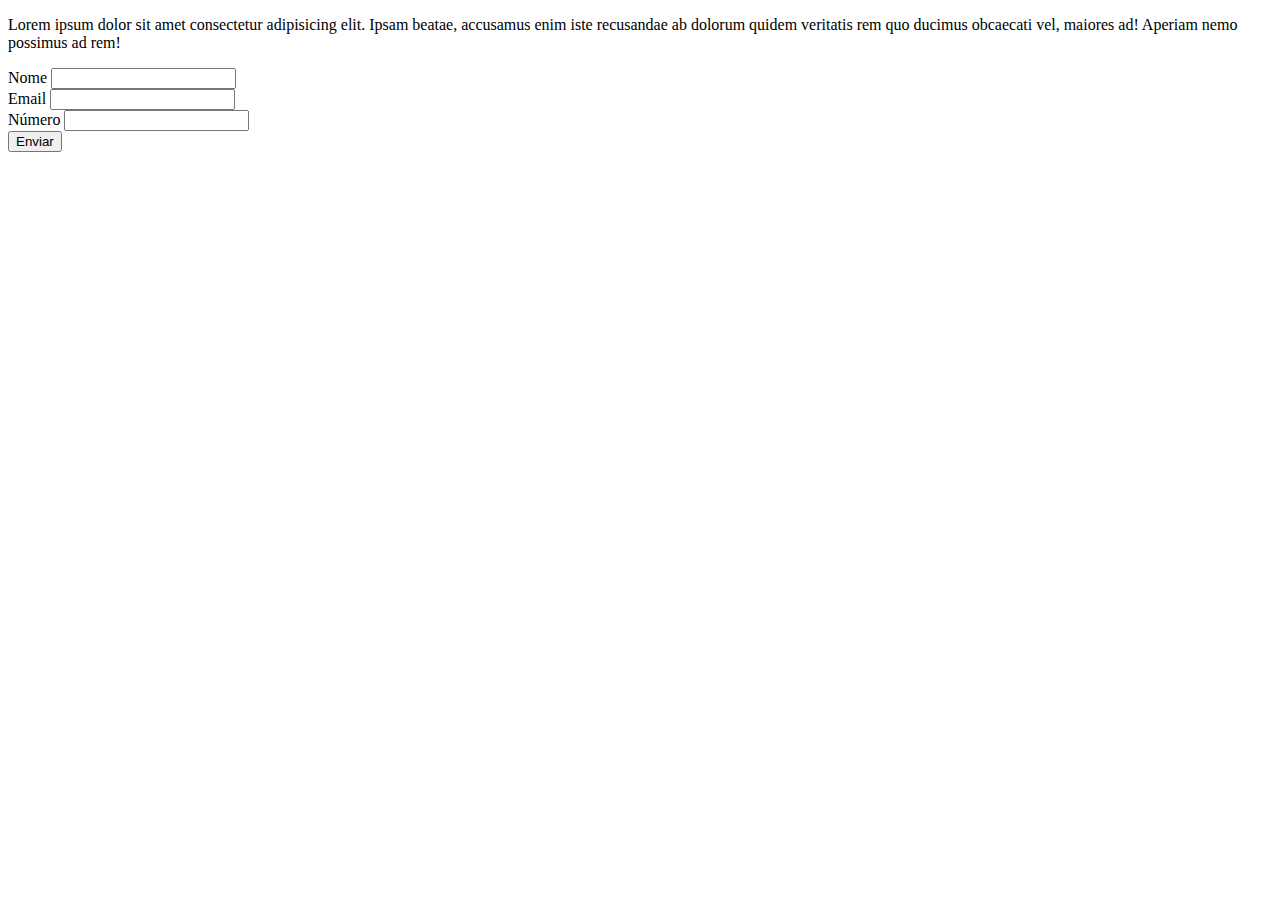
==== index.html @ c3acef93 "Primeiro commit, foi criado apenas a estrutura básica do site" ====
<!DOCTYPE html>
<html lang="pt-br">
<head>
    <meta charset="UTF-8">
    <meta http-equiv="X-UA-Compatible" content="IE=edge">
    <meta name="viewport" content="width=device-width, initial-scale=1.0">
    <link rel="stylesheet" href="style.css">
    <link rel="shortcut icon" href="" type="image/x-icon">
    <title>Sua Liberdade Financeira</title>
</head>
<body>
    <div id="container">    
        <div id="msg">
            <p>
                Lorem ipsum dolor sit amet consectetur adipisicing elit. Ipsam beatae, accusamus enim iste recusandae ab dolorum quidem veritatis rem quo ducimus obcaecati vel, maiores ad! Aperiam nemo possimus ad rem!
            </p>
        </div>
        <div id="form">
            <form action="succes.html">
                <div id="nameInput">
                    <label for="nome" >Nome</label>
                    <input type="text" id="nome"/>
                </div>

                <div id="emailInput">
                    <label for="email">Email</label>
                    <input type="email" id="email"/>
                </div>

                <div id="numInput">
                    <label for="num">Número</label>
                    <input type="text" id="num"/>
                </div>
                <div id="button">
                    <button type="submit">Enviar</button>
                </div>
            </form>
        </div>
    </div>
</body>
</html>
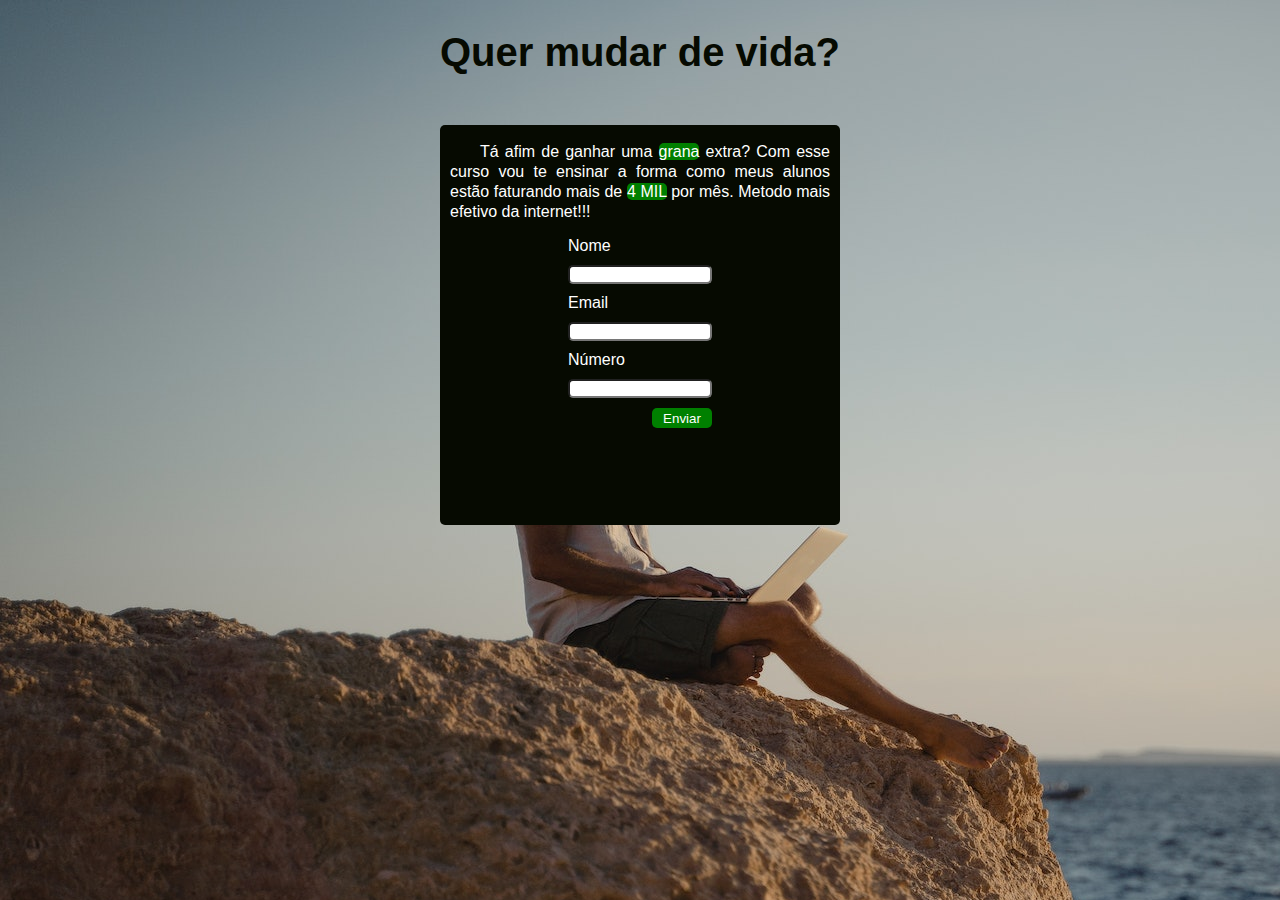
==== commit 326d661b: "mudanças na estilização da pagina e foi colocado a imagem de fundo" ====
--- a/index.html
+++ b/index.html
@@ -5,30 +5,32 @@
     <meta http-equiv="X-UA-Compatible" content="IE=edge">
     <meta name="viewport" content="width=device-width, initial-scale=1.0">
     <link rel="stylesheet" href="style.css">
-    <link rel="shortcut icon" href="" type="image/x-icon">
+    <link rel="shortcut icon" href="imagens/bolsa-de-dinheiro.png" type="image/x-icon">
     <title>Sua Liberdade Financeira</title>
 </head>
 <body>
+    <h1>Quer mudar de vida?</h1>
     <div id="container">    
         <div id="msg">
             <p>
-                Lorem ipsum dolor sit amet consectetur adipisicing elit. Ipsam beatae, accusamus enim iste recusandae ab dolorum quidem veritatis rem quo ducimus obcaecati vel, maiores ad! Aperiam nemo possimus ad rem!
+                
+                Tá afim de ganhar uma <a>grana</a> extra? Com esse curso vou te ensinar a forma como meus alunos estão faturando mais de <a>4 MIL</a> por mês. Metodo mais efetivo da internet!!! 
             </p>
         </div>
         <div id="form">
             <form action="succes.html">
                 <div id="nameInput">
-                    <label for="nome" >Nome</label>
+                    <label for="nome" >Nome</label><br>
                     <input type="text" id="nome"/>
                 </div>
 
                 <div id="emailInput">
-                    <label for="email">Email</label>
+                    <label for="email">Email</label><br>
                     <input type="email" id="email"/>
                 </div>
 
                 <div id="numInput">
-                    <label for="num">Número</label>
+                    <label for="num">Número</label><br>
                     <input type="text" id="num"/>
                 </div>
                 <div id="button">
--- a/style.css
+++ b/style.css
@@ -0,0 +1,82 @@
+*{
+    margin: 0px;
+    padding: 0px;
+}
+
+body{
+    background-image: url(imagens/bckgroundimg-g.jpg);
+    color: white;
+    font-family: Arial, Helvetica, sans-serif;
+    display: flex;
+    flex-direction: column;
+    justify-content: center;
+    align-items: center;
+}
+
+h1{
+    font-size: 2.5em;
+    color: #060A01;
+    margin-top: 30px;
+    margin-bottom: -100px;
+}
+#container{
+    width: 400px;
+    height: 400px;
+    margin-top: 150px;
+    background-color: #060A01;
+    border-radius: 5px;
+    display: flex;
+    flex-direction: column;
+    justify-content: center;
+    align-items: center;
+
+}
+
+#msg > p {
+    margin-top: -80px;
+    margin-bottom: 15px;
+    margin-left: 10px;
+    margin-right: 10px;
+    text-indent: 30px;
+    text-align: justify;
+    line-height: 1.25em;
+}
+
+
+p > a {
+    background-color: green;   
+    border-radius: 5px;
+}
+
+#numInput > input {
+    width: 140px;
+    margin: 10px 0px;
+   border-radius: 5px;
+}
+
+#nameInput > input{
+    width: 140px;
+    margin: 10px 0px;
+    border-radius: 5px;
+}
+
+#emailInput > input {
+    width: 140px;
+    margin: 10px 0px;
+    border-radius: 5px;
+}
+
+#button {
+    display: flex;
+    flex-direction: row;
+    justify-content: right;
+}
+
+#button > button {
+    width: 60px;
+    height: 20px;
+    background-color: green;
+    color: white;
+    border: none;
+    border-radius: 5px;
+}